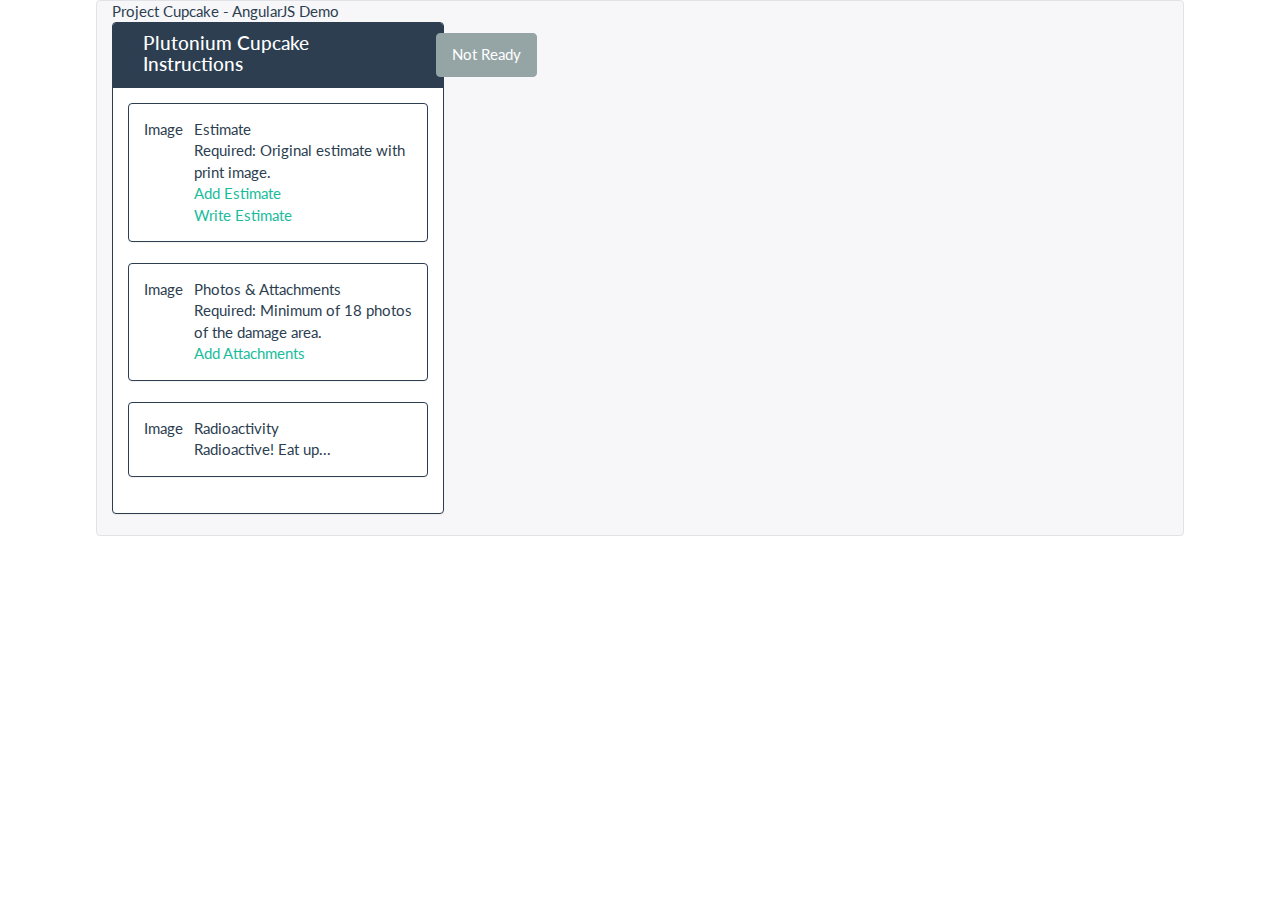
==== index.html @ 6e24af36 "Converted old VS2013 solution to clean directory" ====
<!DOCTYPE html>
<html xmlns="http://www.w3.org/1999/xhtml" ng-app="mi.repair.web" ng-controller="mi.repair.web.AppCtrl">
    <head>
        <meta charset="utf-8"/>
        <title>AngularJS</title>
        <link rel="stylesheet" href="css/bootstrap.css">
        <link rel="stylesheet" href="css/bootstrap-flatly.min.css">
        <link rel="stylesheet" href="css/app.css">
    </head>
    <body>
        <div app-shell></div>

        <script type="text/javascript" src="libs/jquery/1.10.2/jquery-1.10.2.js"></script>
        <script type="text/javascript" src="libs/bootstrap/3.0.3/bootstrap.js"></script>
        <script type="text/javascript" src="libs/angularjs/1.2.8/angular.js"></script>
        <script type="text/javascript" src="libs/angularjs/1.2.8/angular-route.js"></script>
        <script type="text/javascript" src="app/app.js"></script>
        <script type="text/javascript" src="app/app.controllers.js"></script>

        <!-- Core Modules -->
        <script type="text/javascript" src="modules/shell/shell.controllers.js"></script>
        <script type="text/javascript" src="modules/shell/shell.directives.js"></script>
        <script type="text/javascript" src="modules/shell/modal.controllers.js"></script>
        <script type="text/javascript" src="modules/shell/modal.directives.js"></script>
        <script type="text/javascript" src="modules/components/checklist/checklist.controllers.js"></script>
        <script type="text/javascript" src="modules/components/checklist/checklist.directives.js"></script>
        <script type="text/javascript" src="modules/components/checklist/checklist-item.controllers.js"></script>
        <script type="text/javascript" src="modules/components/checklist/checklist-item.directives.js"></script>

        <!-- App specific modules -->
        <script type="text/javascript" src="app/job-overview/checklist/estimate-checklist-item.controllers.js"></script>
        <script type="text/javascript" src="app/job-overview/checklist/attachment-checklist-item.controller.js"></script>

    </body>
</html>
---- css/app.css ----
#shell {
    width: 85%;
    height: 100%;
    min-height: 100%;
    background-color: #f7f7f9;
    border: 1px solid #e1e1e8;
    border-radius: 4px;
    display: block;
}
/*
.checklist {
    width: 350px;
}
*/
.ng-modal-overlay {
    /* A dark translucent div that covers the whole screen */
    position:absolute;
    z-index:9999;
    top:0;
    left:0;
    width:100%;
    height:100%;
    background-color:#000000;
    opacity: 0.8;
}
.ng-modal-dialog {
    /* A centered div above the overlay with a box shadow. */
    z-index:10000;
    position: absolute;
    width: 50%; /* Default */

    /* Center the dialog */
    top: 50%;
    left: 50%;
    transform: translate(-50%, -50%);
    -webkit-transform: translate(-50%, -50%);
    -moz-transform: translate(-50%, -50%);

    background-color: #fff;
    box-shadow: 4px 4px 80px #000;
}
.ng-modal-dialog-content {
    padding:0px;
    text-align: left;
}
.ng-modal-close {
    position: absolute;
    top: 3px;
    right: 5px;
    padding: 5px;
    cursor: pointer;
    font-size: 120%;
    display: inline-block;
    font-weight: bold;
    font-family: 'arial', 'sans-serif';
}
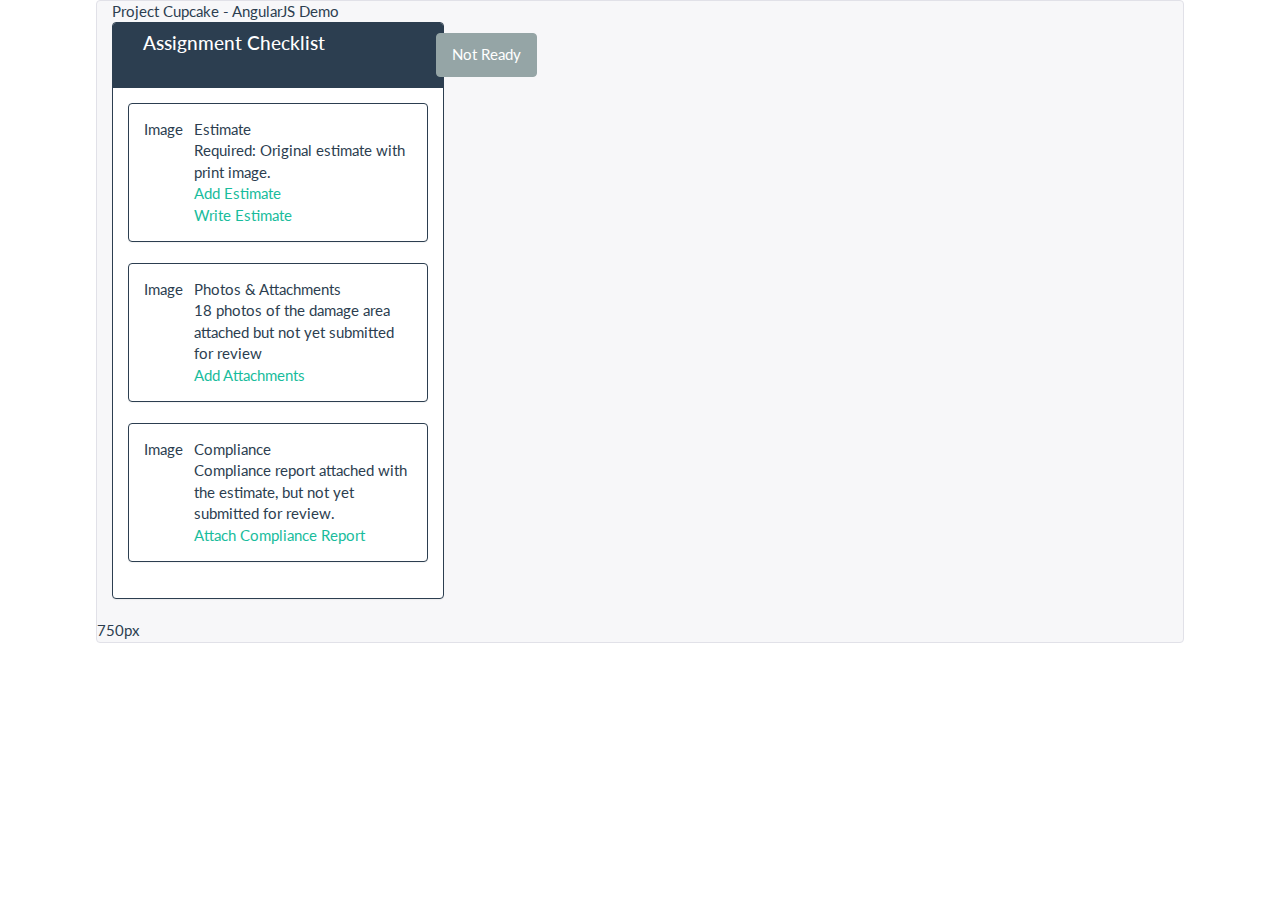
==== commit ab93053d: "Implemented lightbox with checklist" ====
--- a/index.html
+++ b/index.html
@@ -1,5 +1,5 @@
 <!DOCTYPE html>
-<html xmlns="http://www.w3.org/1999/xhtml" ng-app="mi.repair.web" ng-controller="mi.repair.web.AppCtrl">
+<html xmlns="http://www.w3.org/1999/xhtml" data-ng-app="mi.repair.web" data-ng-controller="mi.repair.web.AppCtrl">
     <head>
         <meta charset="utf-8"/>
         <title>AngularJS</title>
@@ -8,7 +8,7 @@
         <link rel="stylesheet" href="css/app.css">
     </head>
     <body>
-        <div app-shell></div>
+        <div data-app-shell></div>
 
         <script type="text/javascript" src="libs/jquery/1.10.2/jquery-1.10.2.js"></script>
         <script type="text/javascript" src="libs/bootstrap/3.0.3/bootstrap.js"></script>
@@ -28,8 +28,9 @@
         <script type="text/javascript" src="modules/components/checklist/checklist-item.directives.js"></script>
 
         <!-- App specific modules -->
-        <script type="text/javascript" src="app/job-overview/checklist/estimate-checklist-item.controllers.js"></script>
-        <script type="text/javascript" src="app/job-overview/checklist/attachment-checklist-item.controller.js"></script>
-
+        <script type="text/javascript" src="app/job-overview/checklist/estimate/estimate-checklist-item.controllers.js"></script>
+        <script type="text/javascript" src="app/job-overview/checklist/estimate/add-estimate-box.controller.js"></script>
+        <script type="text/javascript" src="app/job-overview/checklist/attachments/attachment-checklist-item.controller.js"></script>
+        <script type="text/javascript" src="app/job-overview/checklist/compliance/compliance-checklist-item.controller.js"></script>
     </body>
 </html>
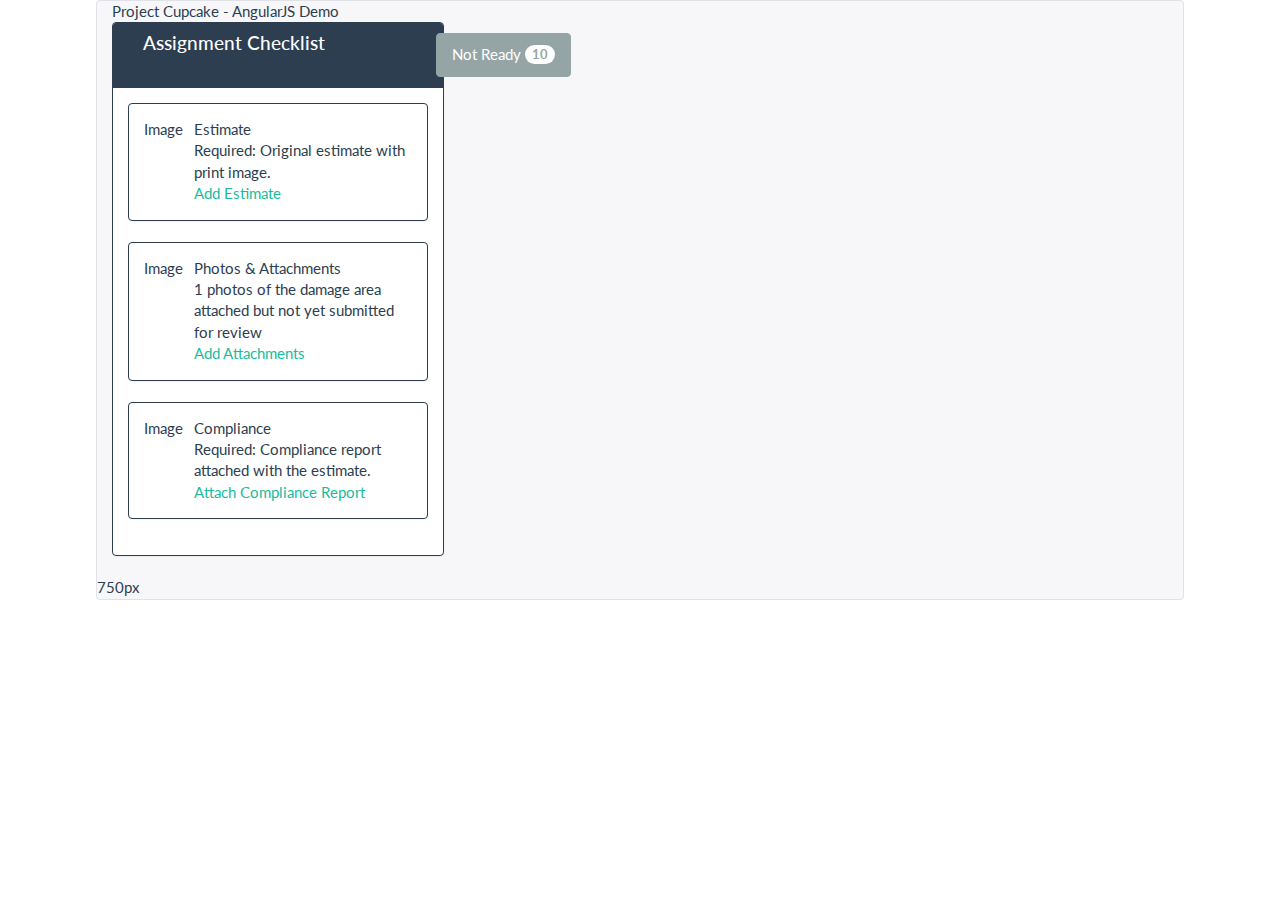
==== commit c1a38b3d: "Refactored controllers to use EventAggregator for messaging" ====
--- a/index.html
+++ b/index.html
@@ -27,10 +27,17 @@
         <script type="text/javascript" src="modules/components/checklist/checklist-item.controllers.js"></script>
         <script type="text/javascript" src="modules/components/checklist/checklist-item.directives.js"></script>
 
+
+
         <!-- App specific modules -->
         <script type="text/javascript" src="app/job-overview/checklist/estimate/estimate-checklist-item.controllers.js"></script>
         <script type="text/javascript" src="app/job-overview/checklist/estimate/add-estimate-box.controller.js"></script>
         <script type="text/javascript" src="app/job-overview/checklist/attachments/attachment-checklist-item.controller.js"></script>
+        <script type="text/javascript" src="app/job-overview/checklist/attachments/add-attachments-box.controller.js"></script>
         <script type="text/javascript" src="app/job-overview/checklist/compliance/compliance-checklist-item.controller.js"></script>
+
+        <!-- App specific services -->
+        <script type="text/javascript" src="app/job-overview/estimate-service.js"></script>
+        <script type="text/javascript" src="libs/mi/eventAggregator.js"></script>
     </body>
 </html>
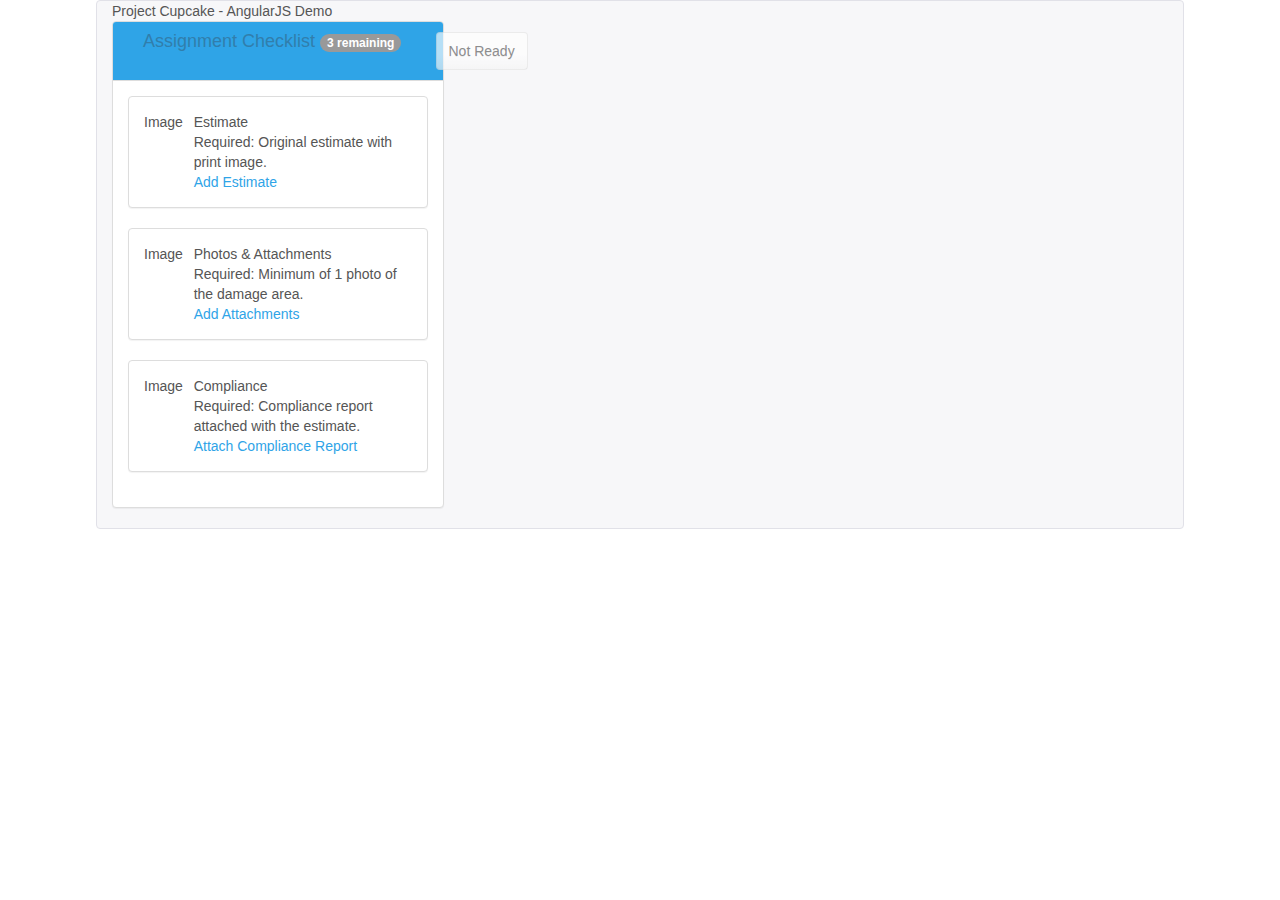
==== commit 4a690c4f: "Implemented Checklist" ====
--- a/index.html
+++ b/index.html
@@ -4,7 +4,7 @@
         <meta charset="utf-8"/>
         <title>AngularJS</title>
         <link rel="stylesheet" href="css/bootstrap.css">
-        <link rel="stylesheet" href="css/bootstrap-flatly.min.css">
+        <link rel="stylesheet" href="css/bootstrap-cerulean.css">
         <link rel="stylesheet" href="css/app.css">
     </head>
     <body>
@@ -13,6 +13,7 @@
         <script type="text/javascript" src="libs/jquery/1.10.2/jquery-1.10.2.js"></script>
         <script type="text/javascript" src="libs/bootstrap/3.0.3/bootstrap.js"></script>
         <script type="text/javascript" src="libs/angularjs/1.2.8/angular.js"></script>
+        <script type="text/javascript" src="libs/angularjs/1.2.8/angular-animate.js"></script>
         <script type="text/javascript" src="libs/angularjs/1.2.8/angular-route.js"></script>
         <script type="text/javascript" src="app/app.js"></script>
         <script type="text/javascript" src="app/app.controllers.js"></script>
@@ -32,12 +33,18 @@
         <!-- App specific modules -->
         <script type="text/javascript" src="app/job-overview/checklist/estimate/estimate-checklist-item.controllers.js"></script>
         <script type="text/javascript" src="app/job-overview/checklist/estimate/add-estimate-box.controller.js"></script>
+
         <script type="text/javascript" src="app/job-overview/checklist/attachments/attachment-checklist-item.controller.js"></script>
         <script type="text/javascript" src="app/job-overview/checklist/attachments/add-attachments-box.controller.js"></script>
+
         <script type="text/javascript" src="app/job-overview/checklist/compliance/compliance-checklist-item.controller.js"></script>
+        <script type="text/javascript" src="app/job-overview/checklist/compliance/add-compliance-box.controller.js"></script>
 
-        <!-- App specific services -->
-        <script type="text/javascript" src="app/job-overview/estimate-service.js"></script>
+        <!-- Services -->
+        <script type="text/javascript" src="libs/mi/attachment-service.js"></script>
+        <script type="text/javascript" src="libs/mi/compliance-service.js"></script>
+        <script type="text/javascript" src="libs/mi/estimate-service.js"></script>
+
         <script type="text/javascript" src="libs/mi/eventAggregator.js"></script>
     </body>
 </html>
--- a/css/app.css
+++ b/css/app.css
@@ -53,4 +53,32 @@
     display: inline-block;
     font-weight: bold;
     font-family: 'arial', 'sans-serif';
+}
+
+/* Hide affect */
+.animate-show {
+    -webkit-transition:all linear 0.5s;
+    transition:all linear 0.5s;
+    line-height:20px;
+    opacity:1;
+    padding:10px;
+    border:1px solid black;
+    background:white;
+}
+
+.animate-show.ng-hide-add,
+.animate-show.ng-hide-remove {
+    display:block!important;
+}
+
+.animate-show.ng-hide {
+    line-height:0;
+    opacity:0;
+    padding:0 10px;
+}
+
+.check-element {
+    padding:10px;
+    border:1px solid black;
+    background:white;
 }